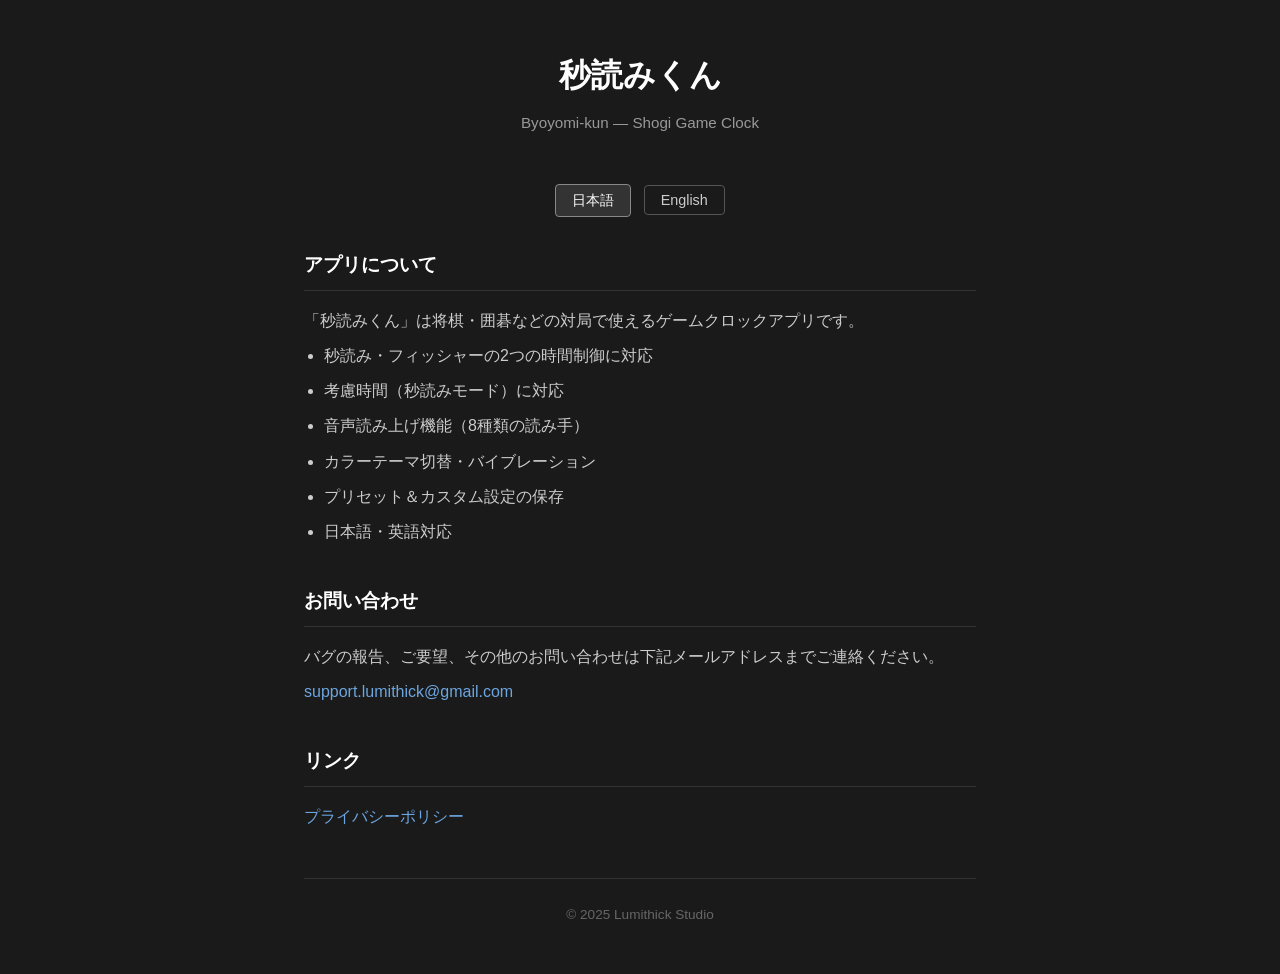
==== index.html @ 07540bac "Add support page and privacy policy" ====
<!DOCTYPE html>
<html lang="ja">
<head>
  <meta charset="UTF-8">
  <meta name="viewport" content="width=device-width, initial-scale=1.0">
  <title>秒読みくん - サポート | Byoyomi-kun Support</title>
  <style>
    * { margin: 0; padding: 0; box-sizing: border-box; }
    body {
      font-family: -apple-system, BlinkMacSystemFont, "Segoe UI", Roboto, "Hiragino Sans", "Noto Sans JP", sans-serif;
      background: #1a1a1a;
      color: #e0e0e0;
      line-height: 1.7;
    }
    .container {
      max-width: 720px;
      margin: 0 auto;
      padding: 48px 24px;
    }
    .header {
      text-align: center;
      margin-bottom: 48px;
    }
    .header h1 {
      font-size: 2rem;
      color: #ffffff;
      margin-bottom: 8px;
    }
    .header p {
      color: #999;
      font-size: 0.95rem;
    }
    .section {
      margin-bottom: 40px;
    }
    .section h2 {
      font-size: 1.2rem;
      color: #ffffff;
      border-bottom: 1px solid #333;
      padding-bottom: 8px;
      margin-bottom: 16px;
    }
    .section p, .section li {
      color: #ccc;
      margin-bottom: 8px;
    }
    .section ul {
      padding-left: 20px;
    }
    a {
      color: #6ca6e0;
      text-decoration: none;
    }
    a:hover {
      text-decoration: underline;
    }
    .lang-switch {
      text-align: center;
      margin-bottom: 32px;
    }
    .lang-switch button {
      background: none;
      border: 1px solid #555;
      color: #ccc;
      padding: 6px 16px;
      margin: 0 4px;
      border-radius: 4px;
      cursor: pointer;
      font-size: 0.9rem;
    }
    .lang-switch button.active {
      background: #333;
      color: #fff;
      border-color: #888;
    }
    .lang { display: none; }
    .lang.active { display: block; }
    .footer {
      text-align: center;
      color: #666;
      font-size: 0.85rem;
      margin-top: 48px;
      padding-top: 24px;
      border-top: 1px solid #333;
    }
  </style>
</head>
<body>
  <div class="container">
    <div class="header">
      <h1>秒読みくん</h1>
      <p>Byoyomi-kun — Shogi Game Clock</p>
    </div>

    <div class="lang-switch">
      <button id="btn-ja" class="active" onclick="switchLang('ja')">日本語</button>
      <button id="btn-en" onclick="switchLang('en')">English</button>
    </div>

    <!-- 日本語 -->
    <div id="ja" class="lang active">
      <div class="section">
        <h2>アプリについて</h2>
        <p>「秒読みくん」は将棋・囲碁などの対局で使えるゲームクロックアプリです。</p>
        <ul>
          <li>秒読み・フィッシャーの2つの時間制御に対応</li>
          <li>考慮時間（秒読みモード）に対応</li>
          <li>音声読み上げ機能（8種類の読み手）</li>
          <li>カラーテーマ切替・バイブレーション</li>
          <li>プリセット＆カスタム設定の保存</li>
          <li>日本語・英語対応</li>
        </ul>
      </div>

      <div class="section">
        <h2>お問い合わせ</h2>
        <p>バグの報告、ご要望、その他のお問い合わせは下記メールアドレスまでご連絡ください。</p>
        <p><a href="mailto:support.lumithick@gmail.com">support.lumithick@gmail.com</a></p>
      </div>

      <div class="section">
        <h2>リンク</h2>
        <p><a href="./privacy-policy.html">プライバシーポリシー</a></p>
      </div>
    </div>

    <!-- English -->
    <div id="en" class="lang">
      <div class="section">
        <h2>About the App</h2>
        <p>Byoyomi-kun is a game clock app for board games such as Shogi and Go.</p>
        <ul>
          <li>Supports byoyomi and Fischer time controls</li>
          <li>Consideration time support (byoyomi mode)</li>
          <li>Voice announcements (8 voice characters)</li>
          <li>Color themes and vibration</li>
          <li>Preset and custom settings</li>
          <li>Japanese and English support</li>
        </ul>
      </div>

      <div class="section">
        <h2>Contact</h2>
        <p>For bug reports, feature requests, or any other inquiries, please contact us at:</p>
        <p><a href="mailto:support.lumithick@gmail.com">support.lumithick@gmail.com</a></p>
      </div>

      <div class="section">
        <h2>Links</h2>
        <p><a href="./privacy-policy.html">Privacy Policy</a></p>
      </div>
    </div>

    <div class="footer">
      <p>&copy; 2025 Lumithick Studio</p>
    </div>
  </div>

  <script>
    function switchLang(lang) {
      document.querySelectorAll('.lang').forEach(el => el.classList.remove('active'));
      document.querySelectorAll('.lang-switch button').forEach(el => el.classList.remove('active'));
      document.getElementById(lang).classList.add('active');
      document.getElementById('btn-' + lang).classList.add('active');
    }
  </script>
</body>
</html>
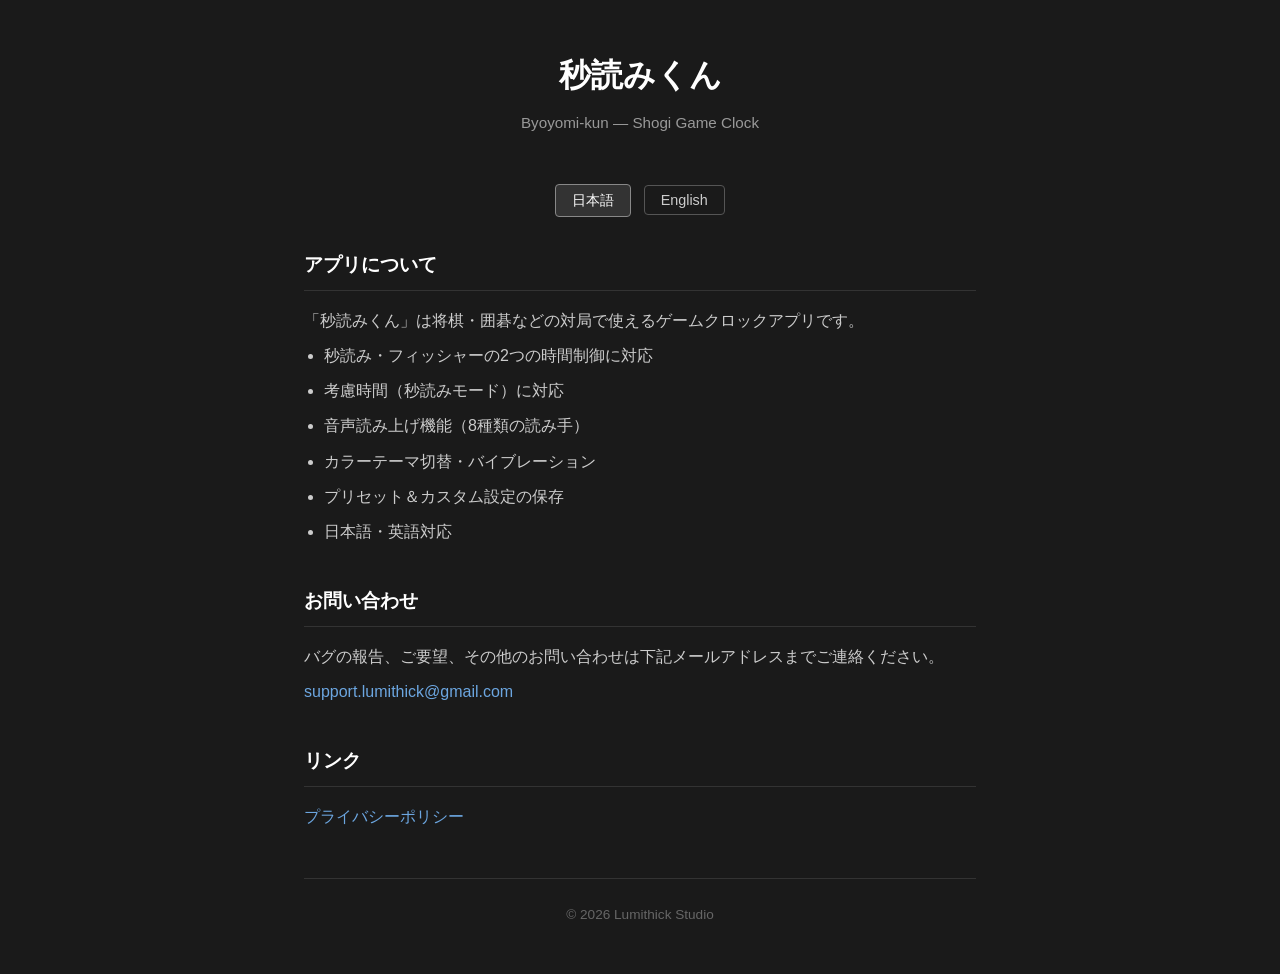
==== commit 82ba9f0b: "Strengthen privacy policy: third-party services section, cookie disclosure, fix copyright year Co-Au" ====
--- a/index.html
+++ b/index.html
@@ -152,7 +152,7 @@
     </div>
 
     <div class="footer">
-      <p>&copy; 2025 Lumithick Studio</p>
+      <p>&copy; 2026 Lumithick Studio</p>
     </div>
   </div>
 
